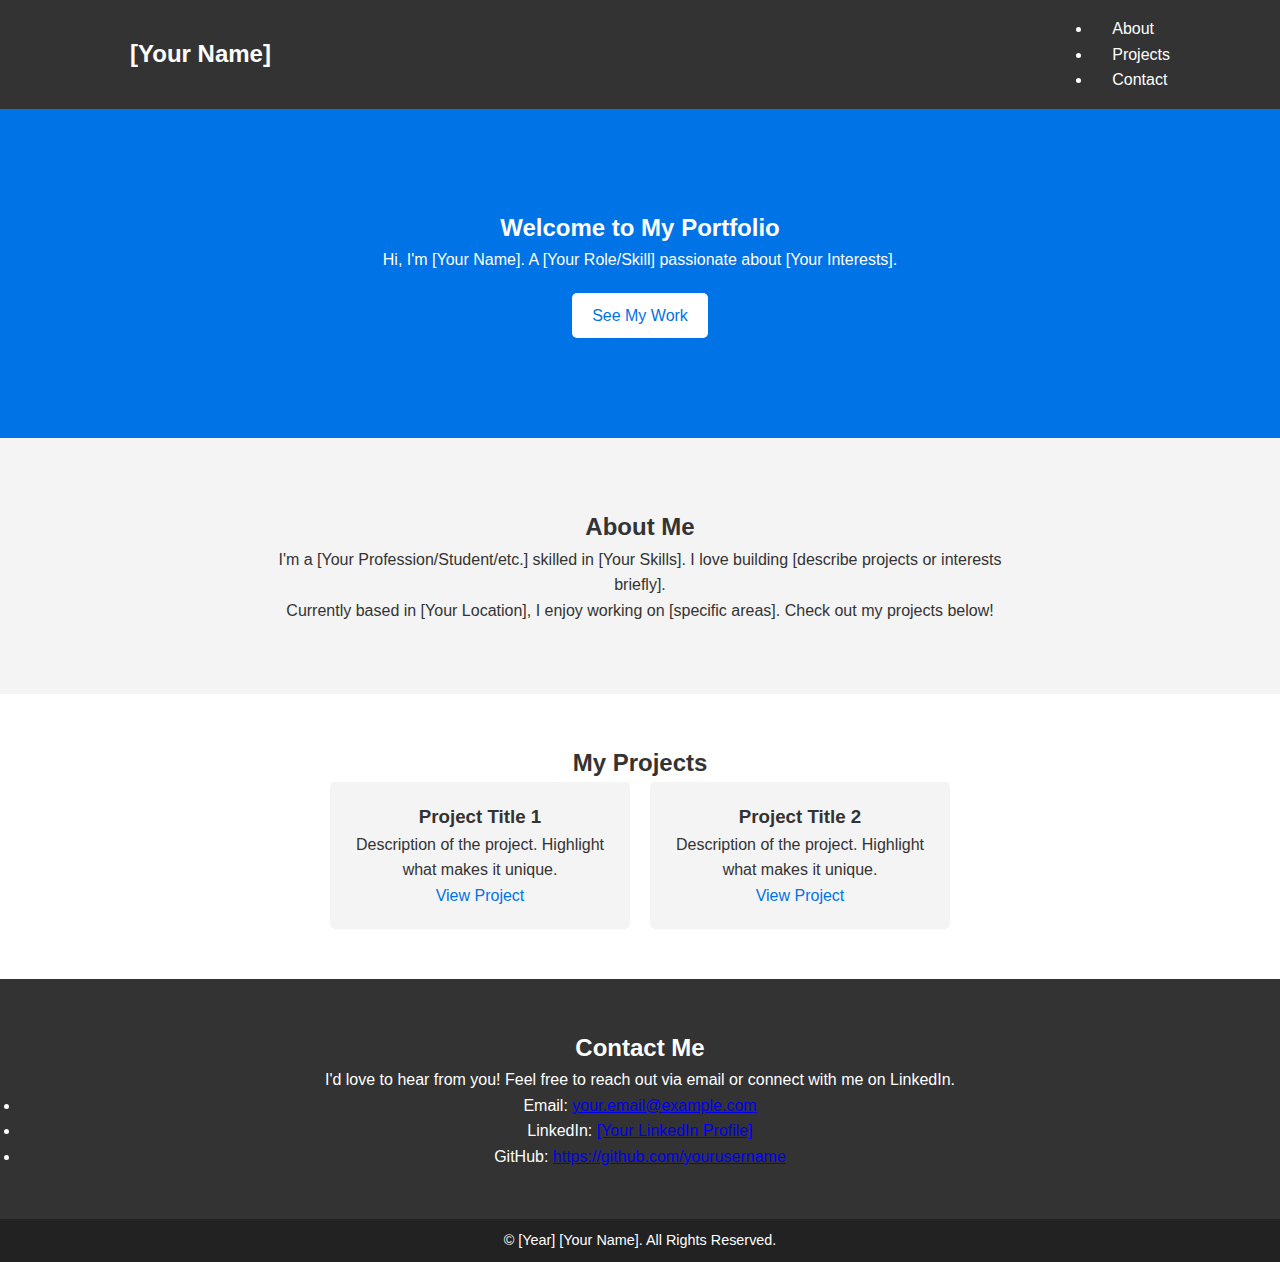
==== index.html @ a175eaa1 "Update index.html" ====
<!DOCTYPE html>
<html lang="en">
<head>
    <meta charset="UTF-8">
    <meta name="viewport" content="width=device-width, initial-scale=1.0">
    <meta name="description" content="Portfolio of [Your Name] - showcasing projects, skills, and contact details.">
    <title>[Your Name]'s Portfolio</title>
    <link rel="stylesheet" href="css/styles.css">
</head>
<body>
    <!-- Header Section -->
    <header class="header">
        <nav class="navbar">
            <h1 class="logo"><a href="#">[Your Name]</a></h1>
            <ul class="nav-links">
                <li><a href="#about">About</a></li>
                <li><a href="#projects">Projects</a></li>
                <li><a href="#contact">Contact</a></li>
            </ul>
        </nav>
    </header>

    <!-- Hero Section -->
    <section class="hero">
        <h2>Welcome to My Portfolio</h2>
        <p>Hi, I'm [Your Name]. A [Your Role/Skill] passionate about [Your Interests].</p>
        <a href="#projects" class="cta">See My Work</a>
    </section>

    <!-- About Section -->
    <section id="about" class="about">
        <h2>About Me</h2>
        <p>I'm a [Your Profession/Student/etc.] skilled in [Your Skills]. I love building [describe projects or interests briefly].</p>
        <p>Currently based in [Your Location], I enjoy working on [specific areas]. Check out my projects below!</p>
    </section>

    <!-- Projects Section -->
    <section id="projects" class="projects">
        <h2>My Projects</h2>
        <div class="project-list">
            <!-- Project 1 -->
            <div class="project">
                <h3>Project Title 1</h3>
                <p>Description of the project. Highlight what makes it unique.</p>
                <a href="[Project Link]" target="_blank">View Project</a>
            </div>
            <!-- Project 2 -->
            <div class="project">
                <h3>Project Title 2</h3>
                <p>Description of the project. Highlight what makes it unique.</p>
                <a href="[Project Link]" target="_blank">View Project</a>
            </div>
        </div>
    </section>

    <!-- Contact Section -->
    <section id="contact" class="contact">
        <h2>Contact Me</h2>
        <p>I'd love to hear from you! Feel free to reach out via email or connect with me on LinkedIn.</p>
        <ul>
            <li>Email: <a href="mailto:your.email@example.com">your.email@example.com</a></li>
            <li>LinkedIn: <a href="[Your LinkedIn Profile]" target="_blank">[Your LinkedIn Profile]</a></li>
            <li>GitHub: <a href="https://github.com/yourusername" target="_blank">https://github.com/yourusername</a></li>
        </ul>
    </section>

    <!-- Footer Section -->
    <footer class="footer">
        <p>&copy; [Year] [Your Name]. All Rights Reserved.</p>
    </footer>
</body>
</html>
---- css/styles.css ----
/* General Reset */
* {
    margin: 0;
    padding: 0;
    box-sizing: border-box;
}

body {
    font-family: Arial, sans-serif;
    line-height: 1.6;
    background-color: #f4f4f4;
    color: #333;
}

/* Header */
.header {
    background: #333;
    color: #fff;
    padding: 1rem 0;
}

.navbar {
    display: flex;
    justify-content: space-between;
    align-items: center;
    max-width: 1100px;
    margin: auto;
    padding: 0 20px;
}

.navbar a {
    color: #fff;
    text-decoration: none;
    margin-left: 20px;
}

.navbar .logo {
    font-size: 1.5rem;
    font-weight: bold;
}

/* Hero Section */
.hero {
    text-align: center;
    background: #0073e6;
    color: #fff;
    padding: 100px 20px;
}

.hero .cta {
    background: #fff;
    color: #0073e6;
    padding: 10px 20px;
    border-radius: 5px;
    text-decoration: none;
    margin-top: 20px;
    display: inline-block;
}

/* About Section */
.about {
    max-width: 800px;
    margin: 50px auto;
    text-align: center;
    padding: 20px;
}

/* Projects Section */
.projects {
    background: #fff;
    padding: 50px 20px;
    text-align: center;
}

.project-list {
    display: flex;
    flex-wrap: wrap;
    justify-content: center;
    gap: 20px;
}

.project {
    background: #f4f4f4;
    padding: 20px;
    border-radius: 5px;
    width: 300px;
}

.project a {
    color: #0073e6;
    text-decoration: none;
}

/* Contact Section */
.contact {
    background: #333;
    color: #fff;
    text-align: center;
    padding: 50px 20px;
}

/* Footer */
.footer {
    text-align: center;
    padding: 10px;
    background: #222;
    color: #fff;
    font-size: 0.9rem;
}
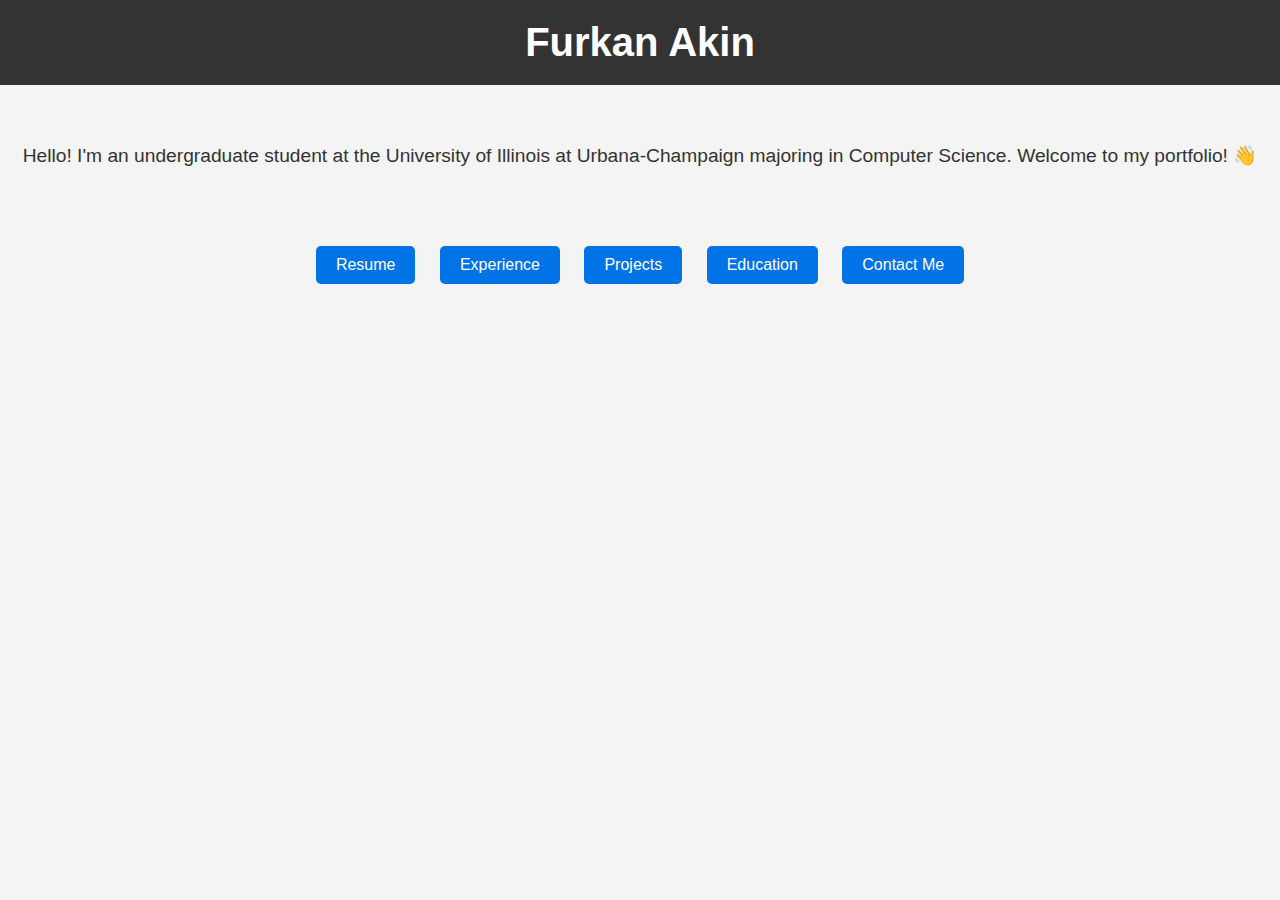
==== commit ce984e5c: "Update index.html" ====
--- a/index.html
+++ b/index.html
@@ -3,70 +3,27 @@
 <head>
     <meta charset="UTF-8">
     <meta name="viewport" content="width=device-width, initial-scale=1.0">
-    <meta name="description" content="Portfolio of [Your Name] - showcasing projects, skills, and contact details.">
-    <title>[Your Name]'s Portfolio</title>
+    <title>Portfolio - Furkan Akin</title>
     <link rel="stylesheet" href="css/styles.css">
 </head>
 <body>
-    <!-- Header Section -->
-    <header class="header">
-        <nav class="navbar">
-            <h1 class="logo"><a href="#">[Your Name]</a></h1>
-            <ul class="nav-links">
-                <li><a href="#about">About</a></li>
-                <li><a href="#projects">Projects</a></li>
-                <li><a href="#contact">Contact</a></li>
-            </ul>
-        </nav>
+    <!-- Header with Name -->
+    <header>
+        <h1 class="name">Furkan Akin</h1>
     </header>
 
-    <!-- Hero Section -->
-    <section class="hero">
-        <h2>Welcome to My Portfolio</h2>
-        <p>Hi, I'm [Your Name]. A [Your Role/Skill] passionate about [Your Interests].</p>
-        <a href="#projects" class="cta">See My Work</a>
+    <!-- Introduction Section -->
+    <section class="intro">
+        <p>Hello! I'm an undergraduate student at the University of Illinois at Urbana-Champaign majoring in Computer Science. Welcome to my portfolio! 👋</p>
     </section>
 
-    <!-- About Section -->
-    <section id="about" class="about">
-        <h2>About Me</h2>
-        <p>I'm a [Your Profession/Student/etc.] skilled in [Your Skills]. I love building [describe projects or interests briefly].</p>
-        <p>Currently based in [Your Location], I enjoy working on [specific areas]. Check out my projects below!</p>
+    <!-- Buttons Section -->
+    <section class="buttons">
+        <a href="resume.html" class="btn">Resume</a>
+        <a href="experience.html" class="btn">Experience</a>
+        <a href="projects.html" class="btn">Projects</a>
+        <a href="education.html" class="btn">Education</a>
+        <a href="contact.html" class="btn">Contact Me</a>
     </section>
-
-    <!-- Projects Section -->
-    <section id="projects" class="projects">
-        <h2>My Projects</h2>
-        <div class="project-list">
-            <!-- Project 1 -->
-            <div class="project">
-                <h3>Project Title 1</h3>
-                <p>Description of the project. Highlight what makes it unique.</p>
-                <a href="[Project Link]" target="_blank">View Project</a>
-            </div>
-            <!-- Project 2 -->
-            <div class="project">
-                <h3>Project Title 2</h3>
-                <p>Description of the project. Highlight what makes it unique.</p>
-                <a href="[Project Link]" target="_blank">View Project</a>
-            </div>
-        </div>
-    </section>
-
-    <!-- Contact Section -->
-    <section id="contact" class="contact">
-        <h2>Contact Me</h2>
-        <p>I'd love to hear from you! Feel free to reach out via email or connect with me on LinkedIn.</p>
-        <ul>
-            <li>Email: <a href="mailto:your.email@example.com">your.email@example.com</a></li>
-            <li>LinkedIn: <a href="[Your LinkedIn Profile]" target="_blank">[Your LinkedIn Profile]</a></li>
-            <li>GitHub: <a href="https://github.com/yourusername" target="_blank">https://github.com/yourusername</a></li>
-        </ul>
-    </section>
-
-    <!-- Footer Section -->
-    <footer class="footer">
-        <p>&copy; [Year] [Your Name]. All Rights Reserved.</p>
-    </footer>
 </body>
 </html>
--- a/css/styles.css
+++ b/css/styles.css
@@ -1,109 +1,50 @@
-/* General Reset */
-* {
+/* General Styles */
+body {
+    font-family: Arial, sans-serif;
     margin: 0;
     padding: 0;
-    box-sizing: border-box;
-}
-
-body {
-    font-family: Arial, sans-serif;
-    line-height: 1.6;
     background-color: #f4f4f4;
     color: #333;
+    text-align: center;
 }
 
 /* Header */
-.header {
-    background: #333;
+header {
+    background-color: #333;
     color: #fff;
-    padding: 1rem 0;
+    padding: 20px 0;
 }
 
-.navbar {
-    display: flex;
-    justify-content: space-between;
-    align-items: center;
-    max-width: 1100px;
-    margin: auto;
-    padding: 0 20px;
-}
-
-.navbar a {
-    color: #fff;
-    text-decoration: none;
-    margin-left: 20px;
-}
-
-.navbar .logo {
-    font-size: 1.5rem;
+header .name {
+    margin: 0;
+    font-size: 2.5rem;
     font-weight: bold;
 }
 
-/* Hero Section */
-.hero {
-    text-align: center;
-    background: #0073e6;
-    color: #fff;
-    padding: 100px 20px;
+/* Introduction Section */
+.intro {
+    padding: 20px;
+    margin-top: 20px;
+    font-size: 1.2rem;
 }
 
-.hero .cta {
-    background: #fff;
-    color: #0073e6;
-    padding: 10px 20px;
-    border-radius: 5px;
-    text-decoration: none;
-    margin-top: 20px;
-    display: inline-block;
+/* Buttons Section */
+.buttons {
+    margin-top: 30px;
 }
 
-/* About Section */
-.about {
-    max-width: 800px;
-    margin: 50px auto;
-    text-align: center;
-    padding: 20px;
+.btn {
+    display: inline-block;
+    margin: 10px;
+    padding: 10px 20px;
+    background-color: #0073e6;
+    color: #fff;
+    text-decoration: none;
+    font-size: 1rem;
+    border-radius: 5px;
+    transition: background-color 0.3s ease;
 }
 
-/* Projects Section */
-.projects {
-    background: #fff;
-    padding: 50px 20px;
-    text-align: center;
+.btn:hover {
+    background-color: #005bb5;
 }
-
-.project-list {
-    display: flex;
-    flex-wrap: wrap;
-    justify-content: center;
-    gap: 20px;
-}
-
-.project {
-    background: #f4f4f4;
-    padding: 20px;
-    border-radius: 5px;
-    width: 300px;
-}
-
-.project a {
-    color: #0073e6;
-    text-decoration: none;
-}
-
-/* Contact Section */
-.contact {
-    background: #333;
-    color: #fff;
-    text-align: center;
-    padding: 50px 20px;
-}
-
-/* Footer */
-.footer {
-    text-align: center;
-    padding: 10px;
-    background: #222;
-    color: #fff;
-    font-size: 0.9rem;
-}
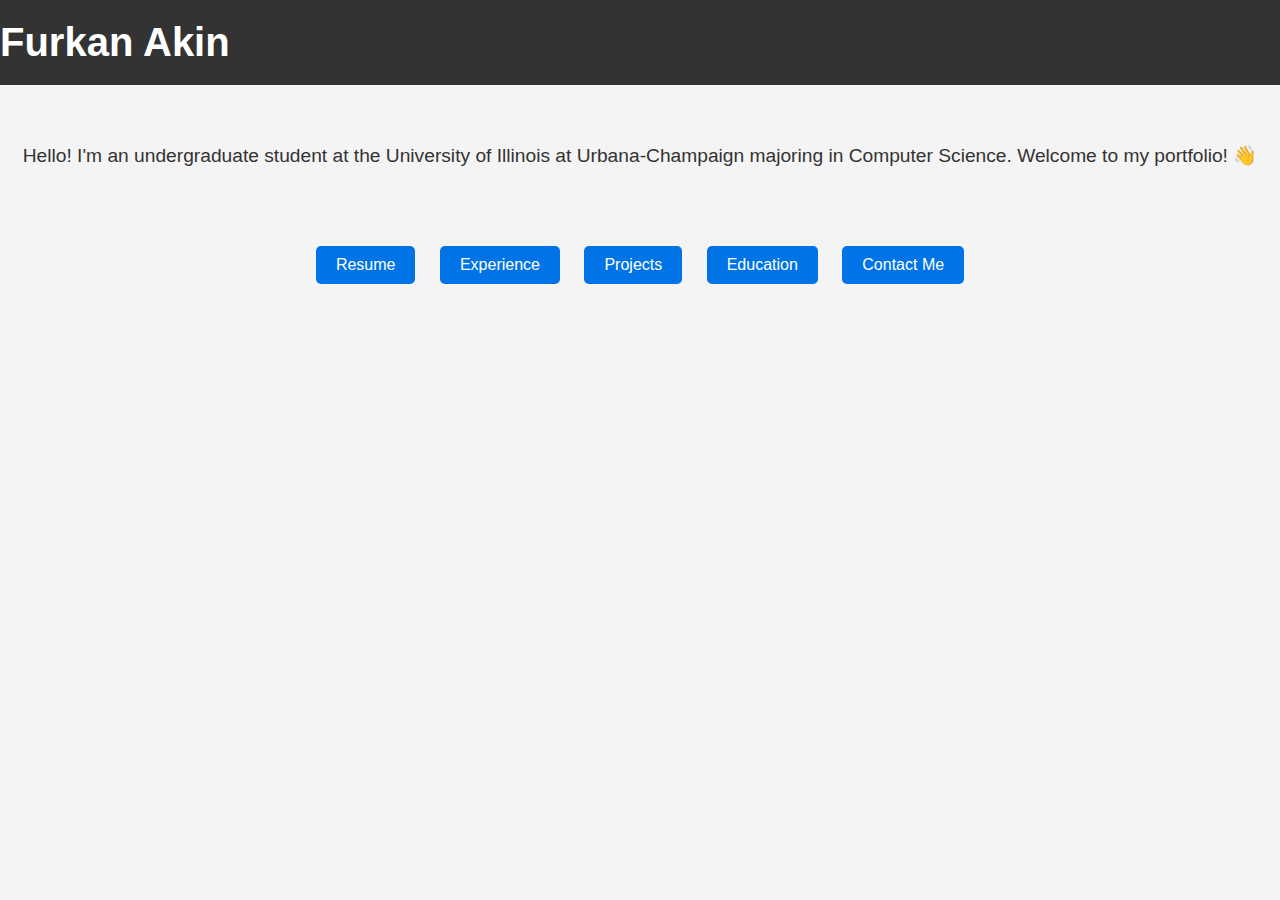
==== commit c41f0366: "Update index.html" ====
--- a/index.html
+++ b/index.html
@@ -5,6 +5,10 @@
     <meta name="viewport" content="width=device-width, initial-scale=1.0">
     <title>Portfolio - Furkan Akin</title>
     <link rel="stylesheet" href="css/styles.css">
+    <link rel="favicon" type="image/x-icon" href="assets/favicon.ico"/>
+    <link rel="preconnect" href="https://fonts.googleapis.com">
+    <link rel="preconnect" href="https://fonts.gstatic.com" crossorigin>
+    <link href="https://fonts.googleapis.com/css2?family=Host+Grotesk&display=swap" rel="stylesheet">
 </head>
 <body>
     <!-- Header with Name -->
@@ -19,7 +23,7 @@
 
     <!-- Buttons Section -->
     <section class="buttons">
-        <a href="resume.html" class="btn">Resume</a>
+        <a href="/resume/Resume_Furkan_Akin.pdf" class="btn">Resume</a>
         <a href="experience.html" class="btn">Experience</a>
         <a href="projects.html" class="btn">Projects</a>
         <a href="education.html" class="btn">Education</a>
--- a/css/styles.css
+++ b/css/styles.css
@@ -19,6 +19,7 @@
     margin: 0;
     font-size: 2.5rem;
     font-weight: bold;
+    text-align: left;
 }
 
 /* Introduction Section */
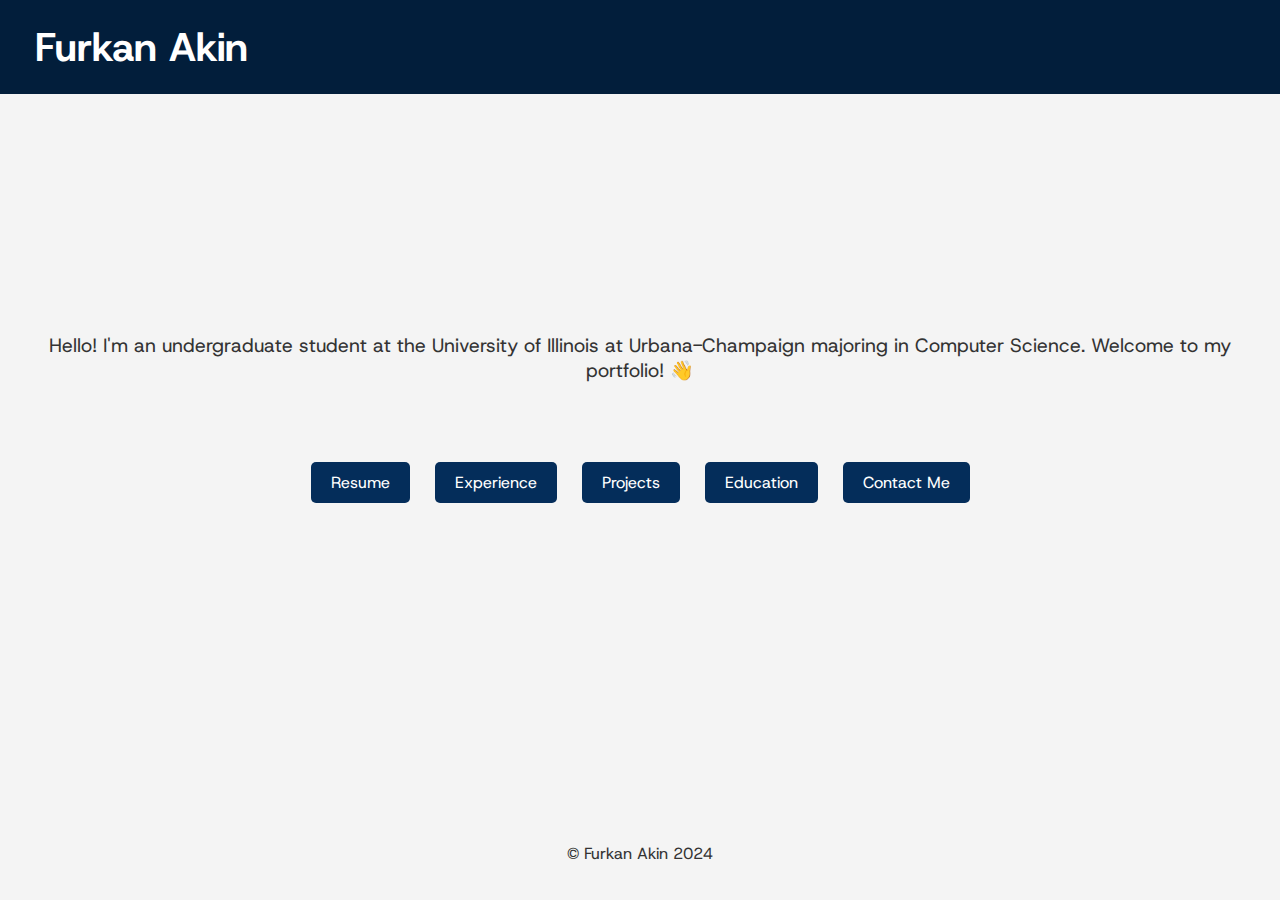
==== commit df451772: "added main documents" ====
--- a/index.html
+++ b/index.html
@@ -5,10 +5,7 @@
     <meta name="viewport" content="width=device-width, initial-scale=1.0">
     <title>Portfolio - Furkan Akin</title>
     <link rel="stylesheet" href="css/styles.css">
-    <link rel="favicon" type="image/x-icon" href="assets/favicon.ico"/>
-    <link rel="preconnect" href="https://fonts.googleapis.com">
-    <link rel="preconnect" href="https://fonts.gstatic.com" crossorigin>
-    <link href="https://fonts.googleapis.com/css2?family=Host+Grotesk&display=swap" rel="stylesheet">
+    <link rel="icon" type="image/x-icon" href="assets/favicon.ico"/>
 </head>
 <body>
     <!-- Header with Name -->
@@ -24,10 +21,14 @@
     <!-- Buttons Section -->
     <section class="buttons">
         <a href="/resume/Resume_Furkan_Akin.pdf" class="btn">Resume</a>
-        <a href="experience.html" class="btn">Experience</a>
-        <a href="projects.html" class="btn">Projects</a>
-        <a href="education.html" class="btn">Education</a>
-        <a href="contact.html" class="btn">Contact Me</a>
+        <a href="html/experience.html" class="btn">Experience</a>
+        <a href="html/projects.html" class="btn">Projects</a>
+        <a href="html/education.html" class="btn">Education</a>
+        <a href="html/contact.html" class="btn">Contact Me</a>
     </section>
+
+    <footer>
+        <p>&copy Furkan Akin 2024</p>
+    </footer>
 </body>
 </html>
--- a/css/styles.css
+++ b/css/styles.css
@@ -1,6 +1,8 @@
+
+@import url('https://fonts.googleapis.com/css2?family=Host+Grotesk:ital,wght@0,300..800;1,300..800&display=swap');
 /* General Styles */
 body {
-    font-family: Arial, sans-serif;
+    font-family: 'Host Grotesk', Arial, sans-serif;
     margin: 0;
     padding: 0;
     background-color: #f4f4f4;
@@ -10,22 +12,24 @@
 
 /* Header */
 header {
-    background-color: #333;
+    font-family: 'Host Grotesk', Arial;
+    background-color: #021e3b;
     color: #fff;
     padding: 20px 0;
 }
 
 header .name {
+    text-align: left;
     margin: 0;
     font-size: 2.5rem;
     font-weight: bold;
-    text-align: left;
+    padding-left: 35px;
 }
 
 /* Introduction Section */
 .intro {
     padding: 20px;
-    margin-top: 20px;
+    margin-top: 200px;
     font-size: 1.2rem;
 }
 
@@ -38,7 +42,7 @@
     display: inline-block;
     margin: 10px;
     padding: 10px 20px;
-    background-color: #0073e6;
+    background-color: #042d5a;
     color: #fff;
     text-decoration: none;
     font-size: 1rem;
@@ -49,3 +53,7 @@
 .btn:hover {
     background-color: #005bb5;
 }
+
+footer {
+    margin-top: 330px;
+}
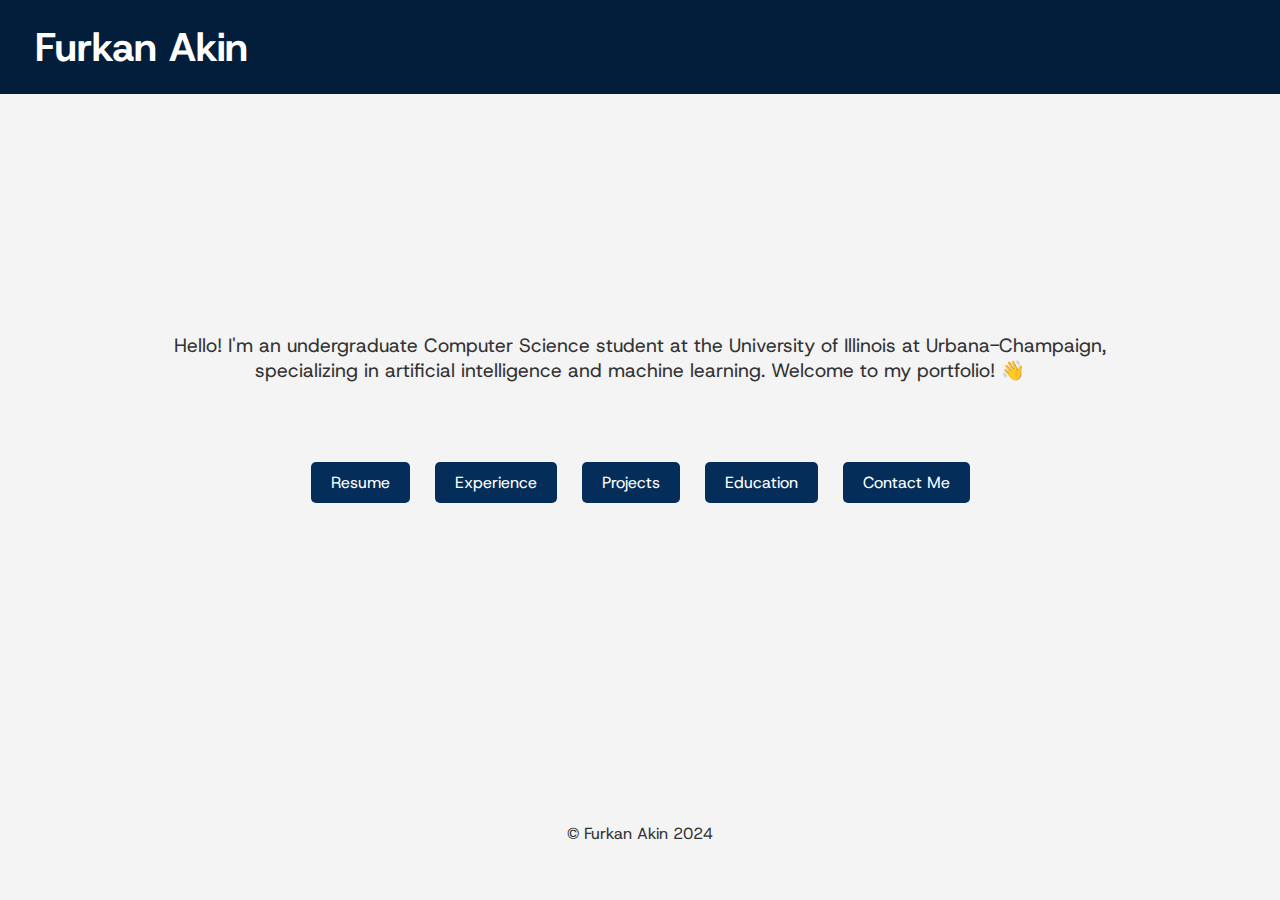
==== commit 080563c4: "updated the main files" ====
--- a/index.html
+++ b/index.html
@@ -6,19 +6,22 @@
     <title>Portfolio - Furkan Akin</title>
     <link rel="stylesheet" href="css/styles.css">
     <link rel="icon" type="image/x-icon" href="assets/favicon.ico"/>
+    <link rel="stylesheet" href="https://cdnjs.cloudflare.com/ajax/libs/font-awesome/6.5.0/css/all.min.css">
 </head>
 <body>
-    <!-- Header with Name -->
+
     <header>
         <h1 class="name">Furkan Akin</h1>
+        <a href="index.html" class="home-icon" title="Back to the home page">
+            <i class="fas fa-home"></i>
+        </a>
+        
     </header>
 
-    <!-- Introduction Section -->
     <section class="intro">
-        <p>Hello! I'm an undergraduate student at the University of Illinois at Urbana-Champaign majoring in Computer Science. Welcome to my portfolio! 👋</p>
+        <p style="margin-left: 100px;margin-right: 100px;">Hello! I'm an undergraduate Computer Science student at the University of Illinois at Urbana-Champaign, specializing in artificial intelligence and machine learning. Welcome to my portfolio! 👋</p>
     </section>
 
-    <!-- Buttons Section -->
     <section class="buttons">
         <a href="/resume/Resume_Furkan_Akin.pdf" class="btn">Resume</a>
         <a href="html/experience.html" class="btn">Experience</a>
@@ -27,7 +30,7 @@
         <a href="html/contact.html" class="btn">Contact Me</a>
     </section>
 
-    <footer>
+    <footer class="mainpage">
         <p>&copy Furkan Akin 2024</p>
     </footer>
 </body>
--- a/css/styles.css
+++ b/css/styles.css
@@ -1,6 +1,6 @@
 
 @import url('https://fonts.googleapis.com/css2?family=Host+Grotesk:ital,wght@0,300..800;1,300..800&display=swap');
-/* General Styles */
+
 body {
     font-family: 'Host Grotesk', Arial, sans-serif;
     margin: 0;
@@ -8,9 +8,9 @@
     background-color: #f4f4f4;
     color: #333;
     text-align: center;
-}
-
-/* Header */
+
+}
+
 header {
     font-family: 'Host Grotesk', Arial;
     background-color: #021e3b;
@@ -51,9 +51,214 @@
 }
 
 .btn:hover {
+    background-color: #0073e6;
+}
+
+.home-icon {
+    position: absolute; /* Keeps it in place while scrolling */
+    top: 23px; /* Adjust vertical position */
+    left: 1430px; /* Adjust horizontal position */
+    font-size: 2.5rem; /* Size of the icon */
+    color: #ffffff; /* Icon color */
+    text-decoration: none; /* Remove underline */
+    transition: color 0.3s ease;
+}
+
+.home-icon:hover {
+    color: #0073e6; /* Change color on hover */
+}
+
+
+.mainpage {
+    margin-top: 310px;
+}
+
+.rest {
+    margin-top: 725px;
+} 
+
+.education {
+    max-width: 800px;
+    margin: 0 auto;
+    margin-top: 45px;
+}
+
+.education-item {
+    background-color: #fff;
+    padding: 15px 20px;
+    margin-bottom: 20px;
+    border-left: 4px solid #064589;
+    box-shadow: 0 2px 5px rgba(0, 0, 0, 0.1);
+    
+}
+
+.education-item h3 {
+    font-size: 1.5rem;
+    color: #064589;
+    margin: 0 0 5px;
+}
+
+.education-item .degree {
+    font-size: 1.1rem;
+    font-style: italic;
+    margin: 0 0 5px;
+}
+
+.education-item .dates {
+    font-size: 0.9rem;
+    color: #666;
+    margin: 0 0 10px;
+}
+
+.education-item .details {
+    font-size: 1rem;
+    color: #333;
+}
+
+.coursework-list {
+    list-style-type: disc;
+    padding-left: 20px;
+    margin: 10px 0;
+    text-align: left;
+}
+
+.toggle-btn {
+    padding: 5px 10px;
+    background-color: #0073e6;
+    color: white;
+    border: none;
+    border-radius: 5px;
+    cursor: pointer;
+    font-size: 0.9rem;
+    transition: background-color 0.3s ease;
+}
+
+.toggle-btn:hover {
     background-color: #005bb5;
 }
 
-footer {
-    margin-top: 330px;
-}
+/* Contact Section */
+.contact {
+    display: flex; /* Enable flexbox */
+    justify-content: center; /* Align items horizontally */
+    align-items: center; /* Align items vertically */
+    gap: 20px; /* Add spacing between items */
+    margin-top: 200px; /* Optional: Add space from the section above */
+}
+
+.contact div {
+    text-align: center; /* Center align text inside each div */
+    font-size: 1.5rem; /* Adjust font size if needed */
+}
+
+.contact a {
+    text-decoration: none; /* Remove underline from links */
+    color: #333; /* Set a default icon color */
+    font-size: 9rem; /* Adjust icon size */
+    transition: color 0.3s ease; /* Add hover effect for icons */
+    color: #042d5a ;
+    margin-right: 150px;
+}
+
+.linkedin a {
+    margin-left: 125px;
+}
+
+.email p{
+    margin-right: 140px;
+}
+.github p{
+    margin-right: 145px;
+}
+.linkedin p{
+    margin-right: 25px;
+}
+.contact a:hover {
+    color: #0073e6; /* Change icon color on hover */
+}
+
+/* General Styles */
+.experience {
+    margin: 50px auto;
+    max-width: 800px;
+    padding: 20px;
+    background-color: #f4f4f4;
+    border-radius: 8px;
+    box-shadow: 0 2px 5px rgba(0, 0, 0, 0.1);
+}
+
+.experience h1 {
+    text-align: center;
+    font-size: 2.5rem;
+    margin-bottom: 20px;
+    color: #333;
+}
+
+.job {
+    margin-bottom: 30px;
+}
+
+.job h2 {
+    font-size: 1.8rem;
+    margin-bottom: -10px;
+    color: #064589;
+}
+
+.company {
+    font-style: italic;
+    color: #555;
+    margin-bottom: -10px;
+}
+
+.dates {
+    font-size: 0.9rem;
+    color: #777;
+    margin-bottom: 20px;
+}
+
+.responsibilities {
+    margin: 0;
+    padding-left: 20px;
+}
+
+.responsibilities li {
+    margin-bottom: 20px;
+    line-height: 1.6;
+}
+
+.projects {
+    margin: 50px auto;
+    max-width: 800px;
+    padding: 20px;
+    background-color: #f4f4f4;
+    border-radius: 8px;
+    box-shadow: 0 2px 5px rgba(0, 0, 0, 0.1);
+}
+
+.project-item {
+    margin-bottom: 30px;
+}
+
+.project-item h2 {
+    font-size: 1.8rem;
+    margin-bottom: -10px;
+    color: #064589;
+}
+
+.technology {
+    font-style: italic;
+    color: #555;
+    margin-bottom: -10px;
+}
+
+.project-content {
+    margin: 0;
+    padding-left: 20px;
+}
+
+.project-content li {
+    margin-bottom: 20px;
+    line-height: 1.6;
+}
+
+
